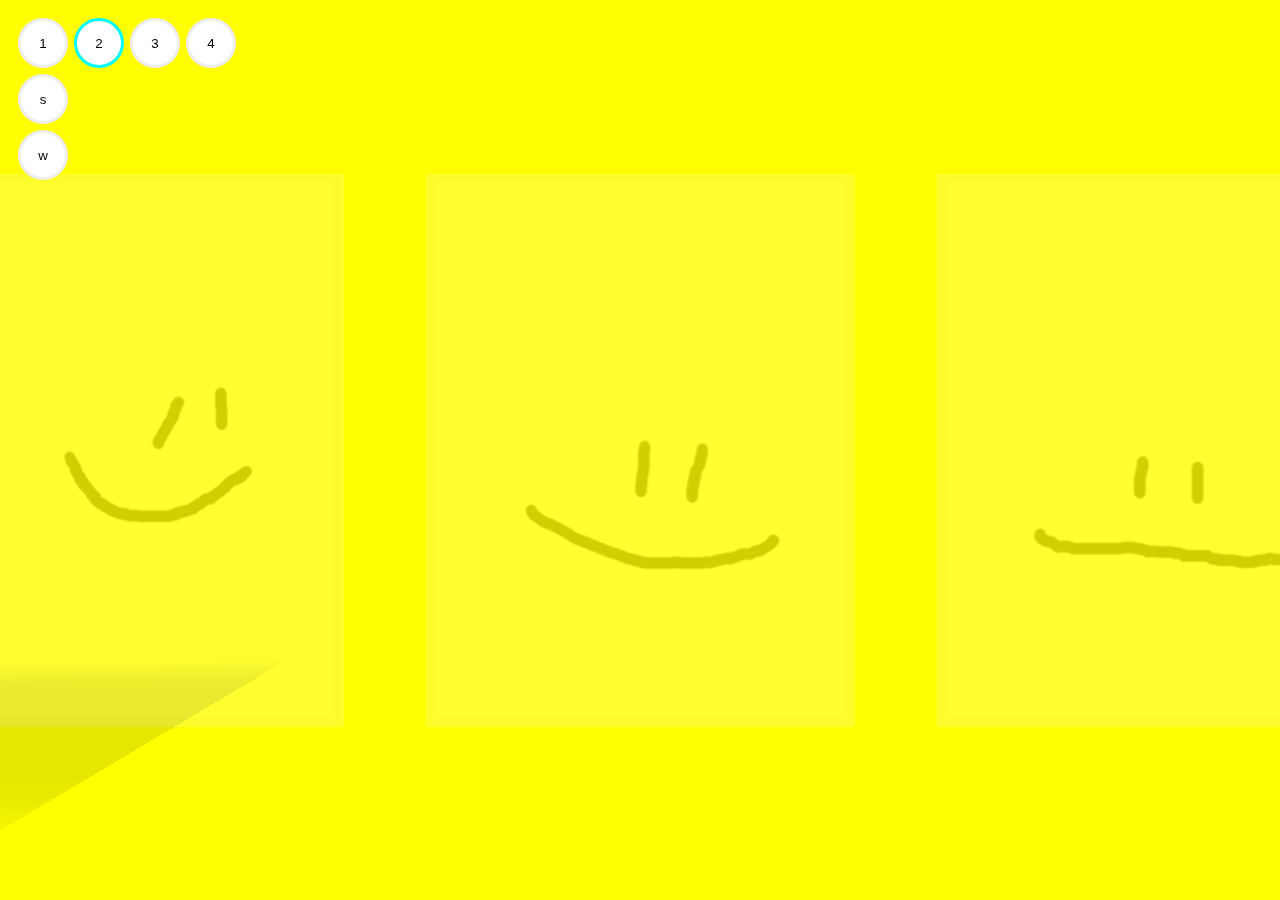
==== index.html @ a8f2ba08 "Update index" ====
<!doctype html>
<html>
    <head>
        <title>traditional animation playground</title>
        <script data-main="js/loader" src="js/lib/require.js"></script>
        <link href="css/glanis.css" rel="stylesheet" />
    </head>
    <body>
        <!-- we insert the content with JS -->
    </body>
</html>
---- css/glanis.css ----
body {
  margin: 0;
  background-color: #ffff00;
}

canvas {
  width: 100%;
  height: 100%;
}

.frame {
  border: 6px solid #eee;
  width: 300px;
  height: 390px;
  background-color: #ffffff;
  opacity: 1.0;
}

.frame.frame-01 {
  background-image: url("../images/test/frame-01.png");
}
.frame.frame-02 {
  background-image: url("../images/test/frame-02.png");
}
.frame.frame-03 {
  background-image: url("../images/test/frame-03.png");
}
.frame.frame-04 {
  background-image: url("../images/test/frame-04.png");
}
.frame.frame-05 {
  background-image: url("../images/test/frame-05.png");
}
.frame.frame-06 {
  background-image: url("../images/test/frame-06.png");
}
.frame.frame-07 {
  background-image: url("../images/test/frame-07.png");
}

.shadow {
  width: 500px;
  height: 300px;
  background: url("../images/shadow.png") no-repeat center center;
  background-size: 100% 100%;
  opacity: 0.15;
}

#ui {
  position: absolute;
  top: 0;
  left: 0;
  padding: 15px;
}

#ui button {
  border: 3px solid #eee;
  background-color: #fff;
  width: 50px;
  height: 50px;
  border-radius: 25px;
  margin: 3px;
  outline: none;
}

#ui button.active {
  border-color: #00ffff;
}
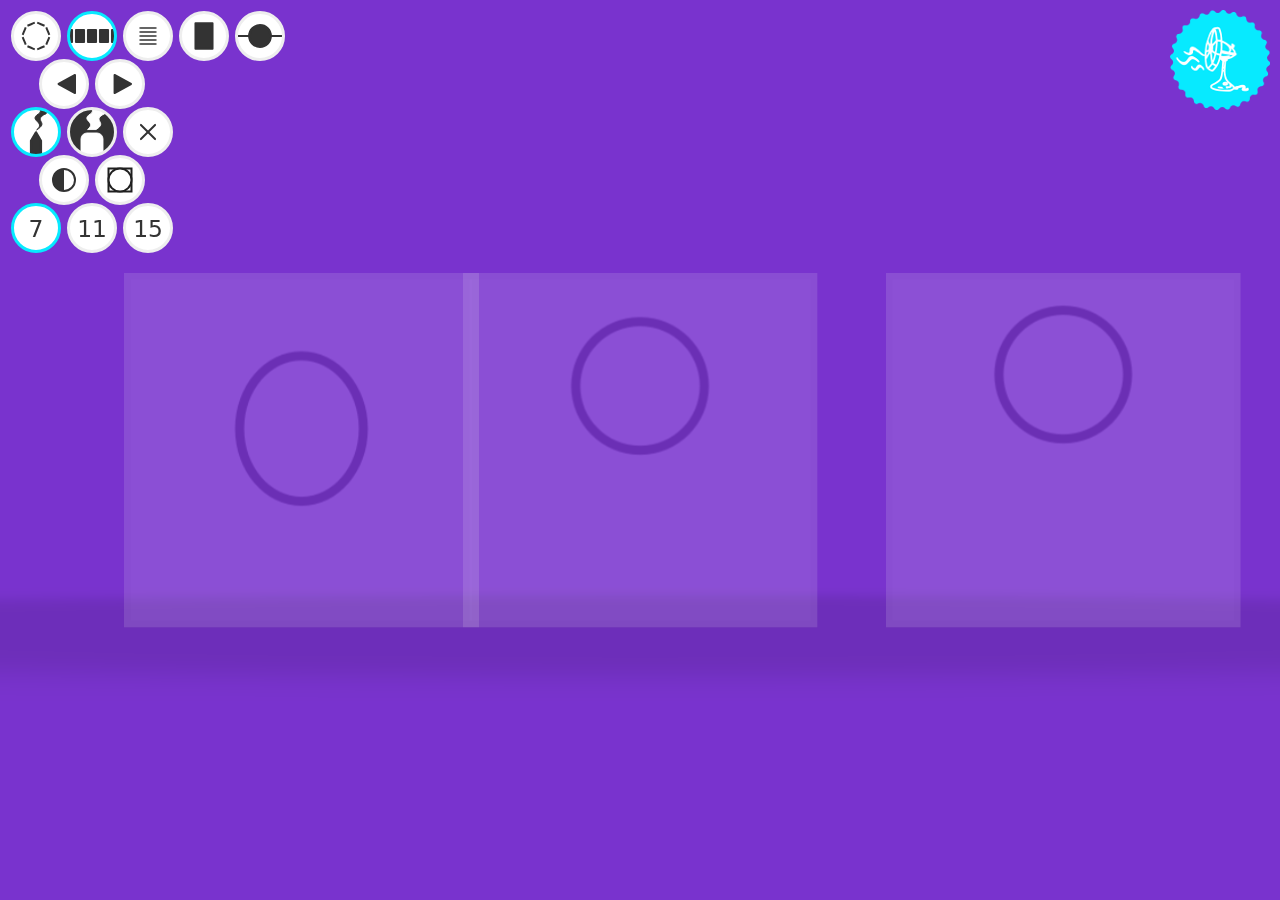
==== commit fbb4ada2: "add go home link" ====
--- a/index.html
+++ b/index.html
@@ -7,5 +7,6 @@
     </head>
     <body>
         <!-- we insert the content with JS -->
+        <a id="go-home" href="http://ventilador.cinemalacalor.org.ar/""><img src="images/go-home.png" alt="El Ventilador"></a>
     </body>
 </html>
--- a/css/glanis.css
+++ b/css/glanis.css
@@ -1,6 +1,10 @@
 body {
   margin: 0;
-  background-color: #ffff00;
+  background-color: #7933ce;
+  -moz-user-select: none;
+  -khtml-user-select: none;
+  -webkit-user-select: none;
+  user-select: none;
 }
 
 canvas {
@@ -11,31 +15,16 @@
 .frame {
   border: 6px solid #eee;
   width: 300px;
-  height: 390px;
+  height: 300px;
   background-color: #ffffff;
   opacity: 1.0;
+  border-radius: 0;
 }
 
-.frame.frame-01 {
-  background-image: url("../images/test/frame-01.png");
-}
-.frame.frame-02 {
-  background-image: url("../images/test/frame-02.png");
-}
-.frame.frame-03 {
-  background-image: url("../images/test/frame-03.png");
-}
-.frame.frame-04 {
-  background-image: url("../images/test/frame-04.png");
-}
-.frame.frame-05 {
-  background-image: url("../images/test/frame-05.png");
-}
-.frame.frame-06 {
-  background-image: url("../images/test/frame-06.png");
-}
-.frame.frame-07 {
-  background-image: url("../images/test/frame-07.png");
+.frame.circular {
+  width: 350px;
+  height: 350px;
+  border-radius: 225px;
 }
 
 .shadow {
@@ -50,7 +39,9 @@
   position: absolute;
   top: 0;
   left: 0;
-  padding: 15px;
+  pointer-events: none;
+  width: 100%;
+  height: 100%;
 }
 
 #ui button {
@@ -61,8 +52,44 @@
   border-radius: 25px;
   margin: 3px;
   outline: none;
+  pointer-events: auto;
+  background-position: center;
 }
 
 #ui button.active {
-  border-color: #00ffff;
+  border-color: #07eaff;
 }
+
+#bg-ui {
+  position: absolute;
+  top: 0;
+  left: 0;
+  pointer-events: none;
+  z-index: 1;
+}
+
+#ui .widget {
+  display: inline-block;
+}
+
+#ui .ui-container {
+  position: relative;
+  z-index: 10;
+  margin-top: -8px;
+  margin-left: 8px;
+}
+
+#ui .ui-container.first {
+  margin-top: 8px;
+}
+
+#ui .ui-container.odd {
+  margin-left: 36px;
+}
+
+#go-home {
+  position: absolute;
+  top: 10px;
+  right: 10px;
+  z-index: 2;
+}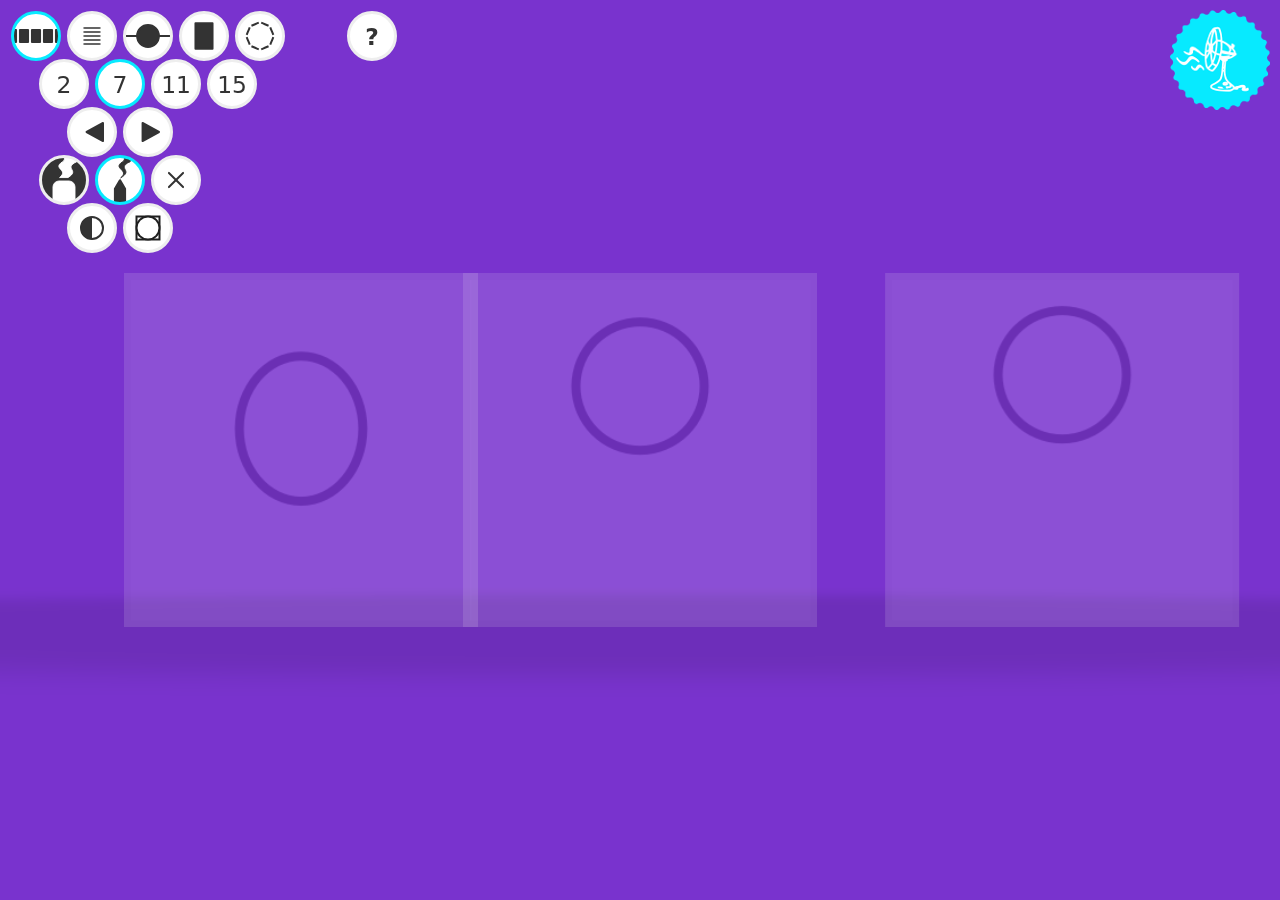
==== commit 396f510e: "prevent page zoom" ====
--- a/index.html
+++ b/index.html
@@ -2,6 +2,7 @@
 <html>
     <head>
         <title>traditional animation playground</title>
+        <meta name="viewport" content="width=device-width, initial-scale=1.0, maximum-scale=1.0, user-scalable=0" />
         <script data-main="js/loader" src="js/lib/require.js"></script>
         <link href="css/glanis.css" rel="stylesheet" />
     </head>
--- a/css/glanis.css
+++ b/css/glanis.css
@@ -10,6 +10,10 @@
 canvas {
   width: 100%;
   height: 100%;
+}
+
+canvas.frame {
+  cursor: crosshair;
 }
 
 .frame {
@@ -68,6 +72,11 @@
   z-index: 1;
 }
 
+#ui .space {
+  display: inline-block;
+  margin-left: 56px;
+}
+
 #ui .widget {
   display: inline-block;
 }
@@ -76,6 +85,13 @@
   position: relative;
   z-index: 10;
   margin-top: -8px;
+  margin-left: 8px;
+}
+
+#ui .ui-container-space {
+  position: relative;
+  margin-top: -8px;
+  height: 50px;
   margin-left: 8px;
 }
 
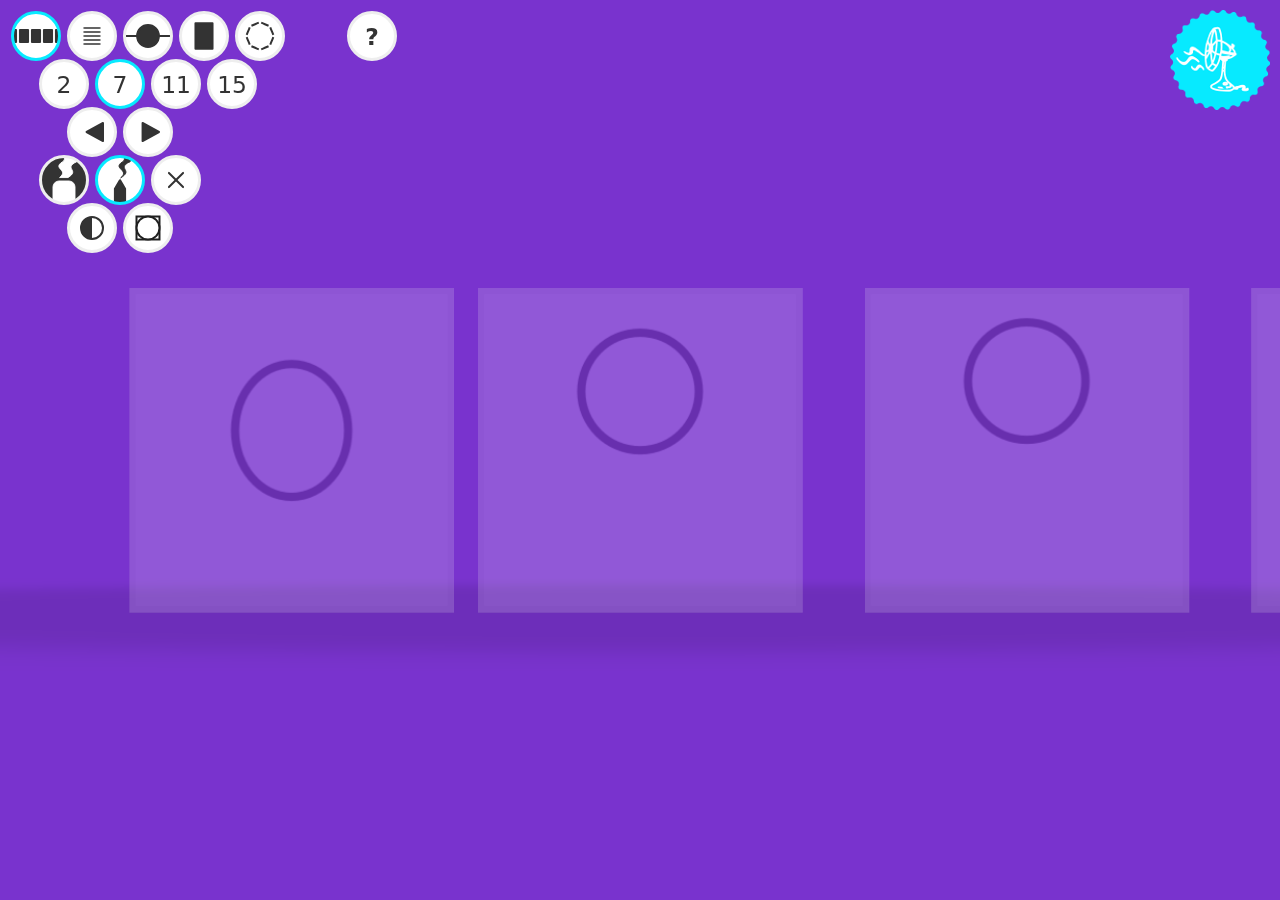
==== commit 2ffd0bd4: "fix previous commit" ====
--- a/index.html
+++ b/index.html
@@ -2,7 +2,7 @@
 <html>
     <head>
         <title>traditional animation playground</title>
-        <meta name="viewport" content="width=device-width, initial-scale=1.0, maximum-scale=1.0, user-scalable=0" />
+        <meta name="viewport" content="width=device-width, initial-scale=1.0, maximum-scale=1.0, user-scalable=no" />
         <script data-main="js/loader" src="js/lib/require.js"></script>
         <link href="css/glanis.css" rel="stylesheet" />
     </head>
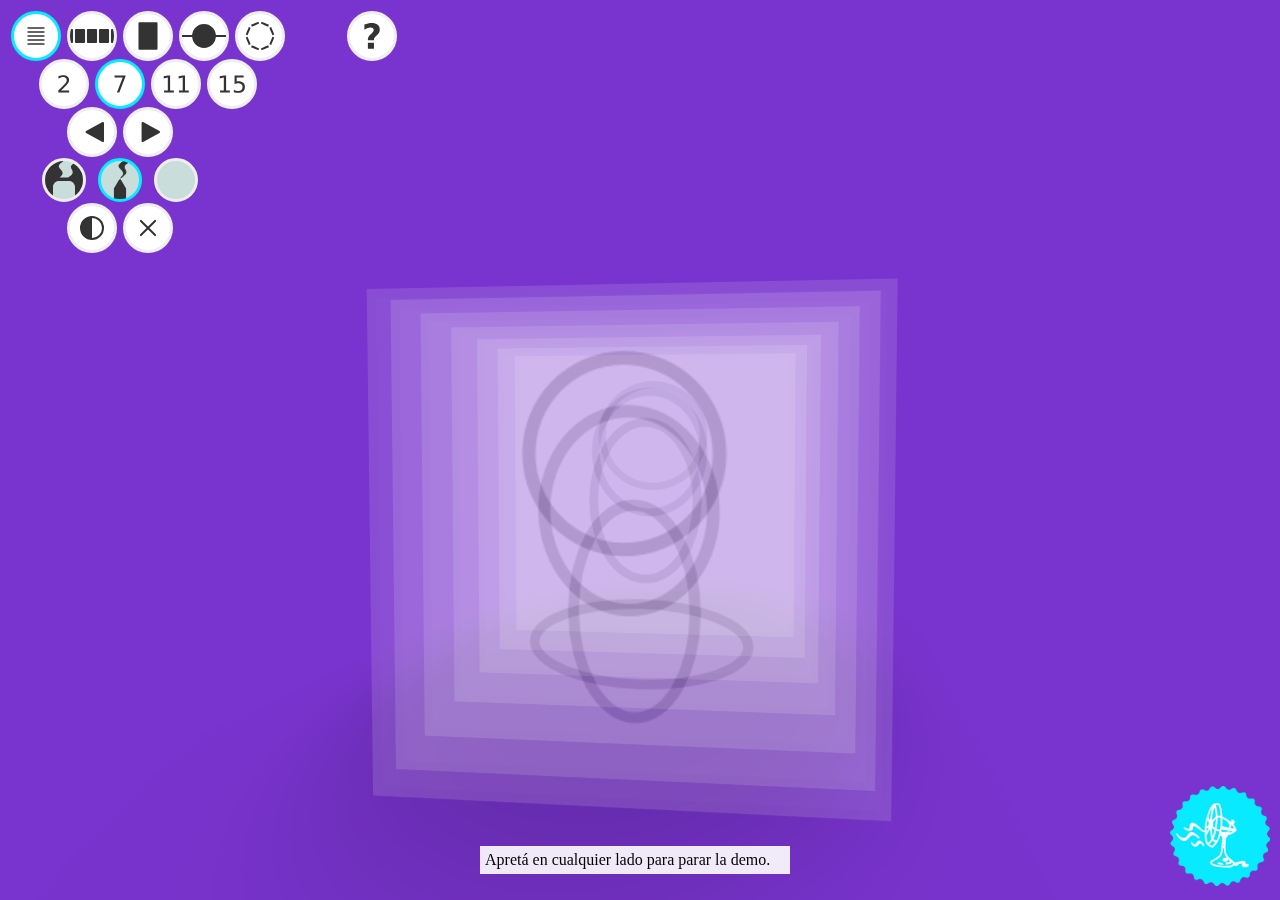
==== commit babdff43: "demo text" ====
--- a/index.html
+++ b/index.html
@@ -3,11 +3,13 @@
     <head>
         <title>traditional animation playground</title>
         <meta name="viewport" content="width=device-width, initial-scale=1.0, maximum-scale=1.0, user-scalable=no" />
+        <meta http-equiv="Content-Type" content="text/html; charset=ISO-8859-1" />
         <script data-main="js/loader" src="js/lib/require.js"></script>
         <link href="css/glanis.css" rel="stylesheet" />
     </head>
     <body>
         <!-- we insert the content with JS -->
+        <p id="help-text">Apret� en cualquier lado para parar la demo.</p>
         <a id="go-home" href="http://ventilador.cinemalacalor.org.ar/""><img src="images/go-home.png" alt="El Ventilador"></a>
     </body>
 </html>
--- a/css/glanis.css
+++ b/css/glanis.css
@@ -49,6 +49,7 @@
 }
 
 #ui button {
+  transition: background-color 350ms;
   border: 3px solid #eee;
   background-color: #fff;
   width: 50px;
@@ -58,6 +59,14 @@
   outline: none;
   pointer-events: auto;
   background-position: center;
+}
+
+#ui button.disabled {
+  border-width: 3px;
+  background-color: #c9dddb;
+  width: 44px;
+  height: 44px;
+  margin: 6px;
 }
 
 #ui button.active {
@@ -103,9 +112,20 @@
   margin-left: 36px;
 }
 
+#help-text {
+  background-color: rgba(255, 255, 255, 0.9);
+  padding: 5px;
+  position: fixed;
+  bottom: 10px;
+  right: 50%;
+  width: 300px;
+  margin-right: -150px;
+  z-index: 2;
+}
+
 #go-home {
   position: absolute;
-  top: 10px;
+  bottom: 10px;
   right: 10px;
   z-index: 2;
 }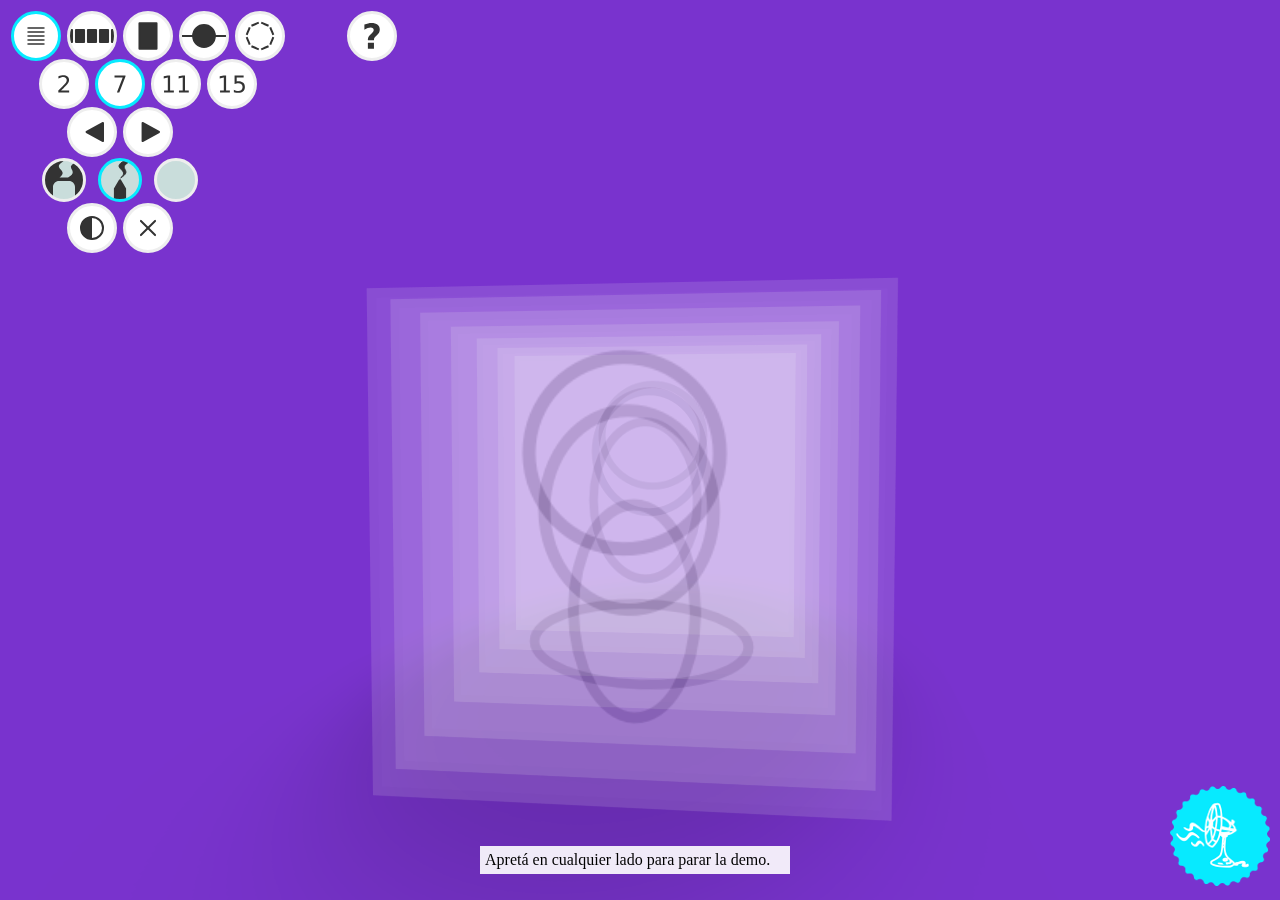
==== commit 779e621e: "fix charset" ====
--- a/index.html
+++ b/index.html
@@ -3,13 +3,13 @@
     <head>
         <title>traditional animation playground</title>
         <meta name="viewport" content="width=device-width, initial-scale=1.0, maximum-scale=1.0, user-scalable=no" />
-        <meta http-equiv="Content-Type" content="text/html; charset=ISO-8859-1" />
+        <meta http-equiv="Content-Type" content="text/html; charset=utf-8" />
         <script data-main="js/loader" src="js/lib/require.js"></script>
         <link href="css/glanis.css" rel="stylesheet" />
     </head>
     <body>
         <!-- we insert the content with JS -->
-        <p id="help-text">Apret� en cualquier lado para parar la demo.</p>
+        <p id="help-text">Apretá en cualquier lado para parar la demo.</p>
         <a id="go-home" href="http://ventilador.cinemalacalor.org.ar/""><img src="images/go-home.png" alt="El Ventilador"></a>
     </body>
 </html>
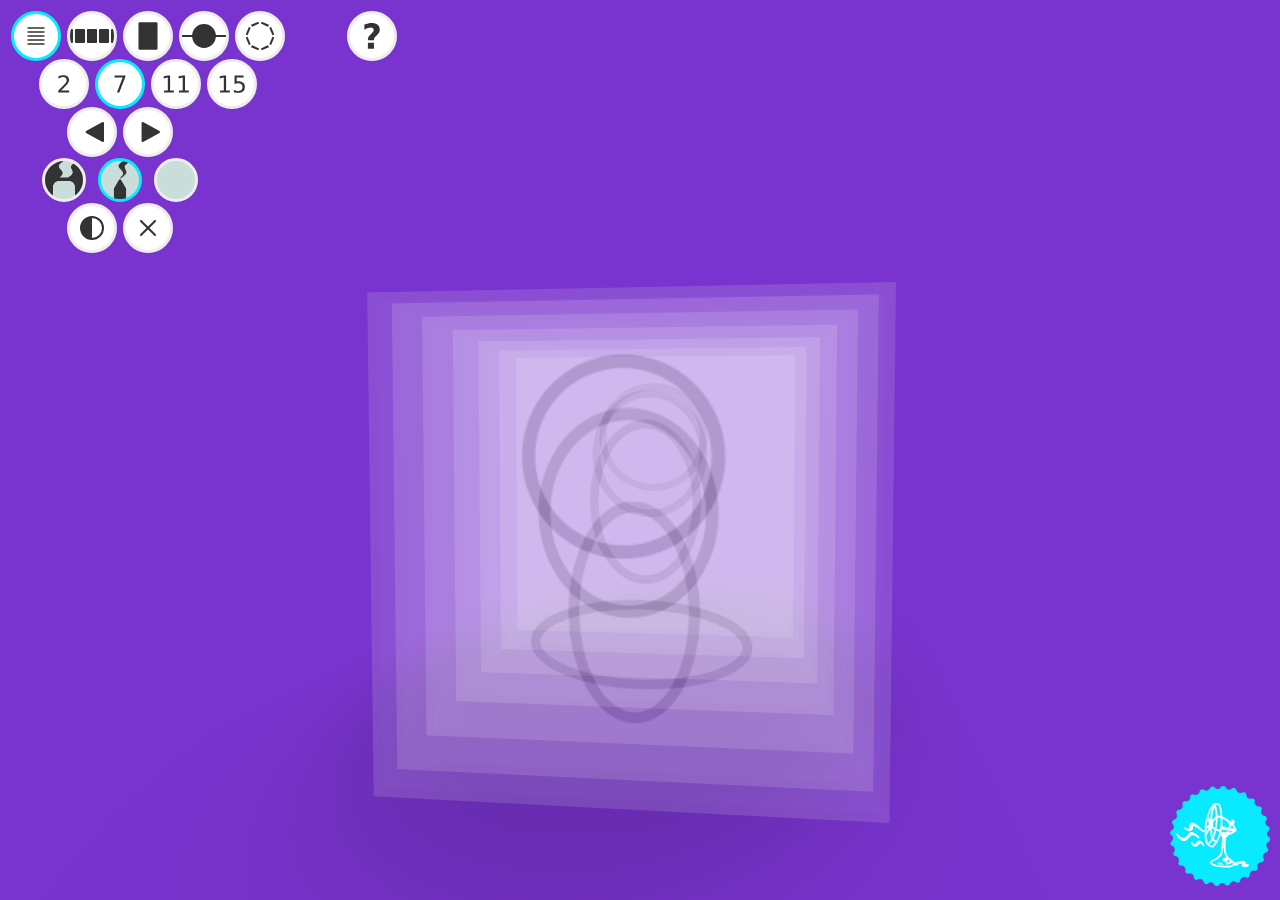
==== commit e410a919: "demo speaks" ====
--- a/index.html
+++ b/index.html
@@ -9,7 +9,7 @@
     </head>
     <body>
         <!-- we insert the content with JS -->
-        <p id="help-text">Apretá en cualquier lado para parar la demo.</p>
+        <p id="help-text" class="disabled"></p>
         <a id="go-home" href="http://ventilador.cinemalacalor.org.ar/""><img src="images/go-home.png" alt="El Ventilador"></a>
     </body>
 </html>
--- a/css/glanis.css
+++ b/css/glanis.css
@@ -121,6 +121,12 @@
   width: 300px;
   margin-right: -150px;
   z-index: 2;
+  transition: opacity 300ms;
+  opacity: 1;
+}
+
+#help-text.disabled {
+  opacity: 0;
 }
 
 #go-home {
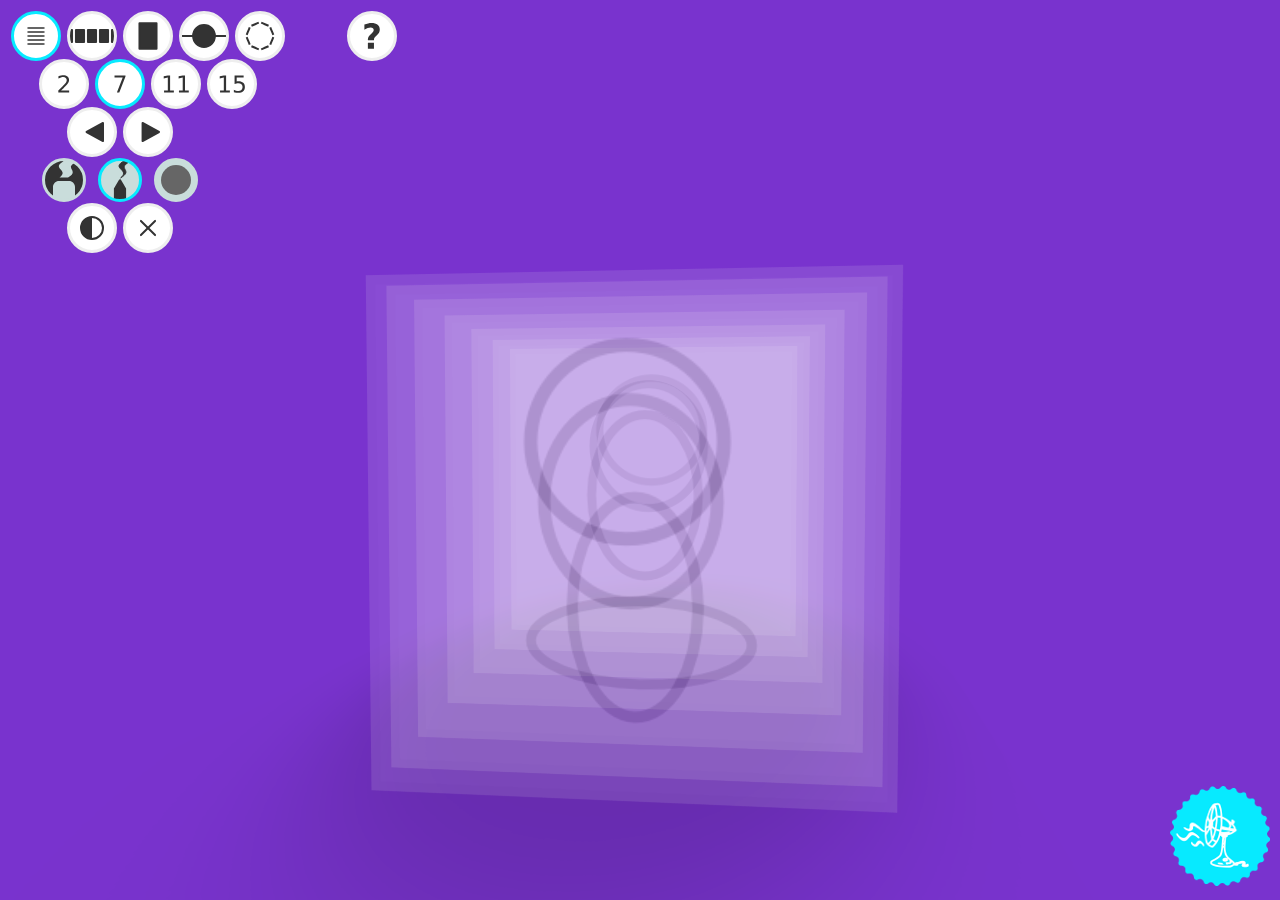
==== commit 29328b8f: "text style improved" ====
--- a/index.html
+++ b/index.html
@@ -5,11 +5,12 @@
         <meta name="viewport" content="width=device-width, initial-scale=1.0, maximum-scale=1.0, user-scalable=no" />
         <meta http-equiv="Content-Type" content="text/html; charset=utf-8" />
         <script data-main="js/loader" src="js/lib/require.js"></script>
+        <link href='http://fonts.googleapis.com/css?family=Oxygen' rel='stylesheet' type='text/css'>
         <link href="css/glanis.css" rel="stylesheet" />
     </head>
     <body>
         <!-- we insert the content with JS -->
-        <p id="help-text" class="disabled"></p>
+        <p id="help-text" class="disabled">Hola mundo</p>
         <a id="go-home" href="http://ventilador.cinemalacalor.org.ar/""><img src="images/go-home.png" alt="El Ventilador"></a>
     </body>
 </html>
--- a/css/glanis.css
+++ b/css/glanis.css
@@ -63,6 +63,7 @@
 
 #ui button.disabled {
   border-width: 3px;
+  border-color: #c9dddb;
   background-color: #c9dddb;
   width: 44px;
   height: 44px;
@@ -71,6 +72,28 @@
 
 #ui button.active {
   border-color: #07eaff;
+}
+
+#ui button.color {
+  position: relative;
+}
+
+#ui button.color .inside {
+  position: absolute;
+  width: 30px;
+  height: 30px;
+  top: 7px;
+  left: 7px;
+  border-radius: 15px;
+  margin: 0;
+  padding: 0;
+  border: 0;
+  background-color: #000;
+}
+
+#ui button.color.disabled .inside {
+  top: 4px;
+  left: 4px;
 }
 
 #bg-ui {
@@ -113,16 +136,18 @@
 }
 
 #help-text {
-  background-color: rgba(255, 255, 255, 0.9);
-  padding: 5px;
+  background-color: rgba(239, 255, 119, 0.9);
+  padding: 5px 5px 20px 5px;
+  margin: 0;
   position: fixed;
-  bottom: 10px;
-  right: 50%;
-  width: 300px;
-  margin-right: -150px;
+  bottom: 0;
+  width: 100%;
   z-index: 2;
   transition: opacity 300ms;
   opacity: 1;
+  font-family: 'Oxygen', sans-serif;
+  font-size: 25px;
+  text-align: center;
 }
 
 #help-text.disabled {
